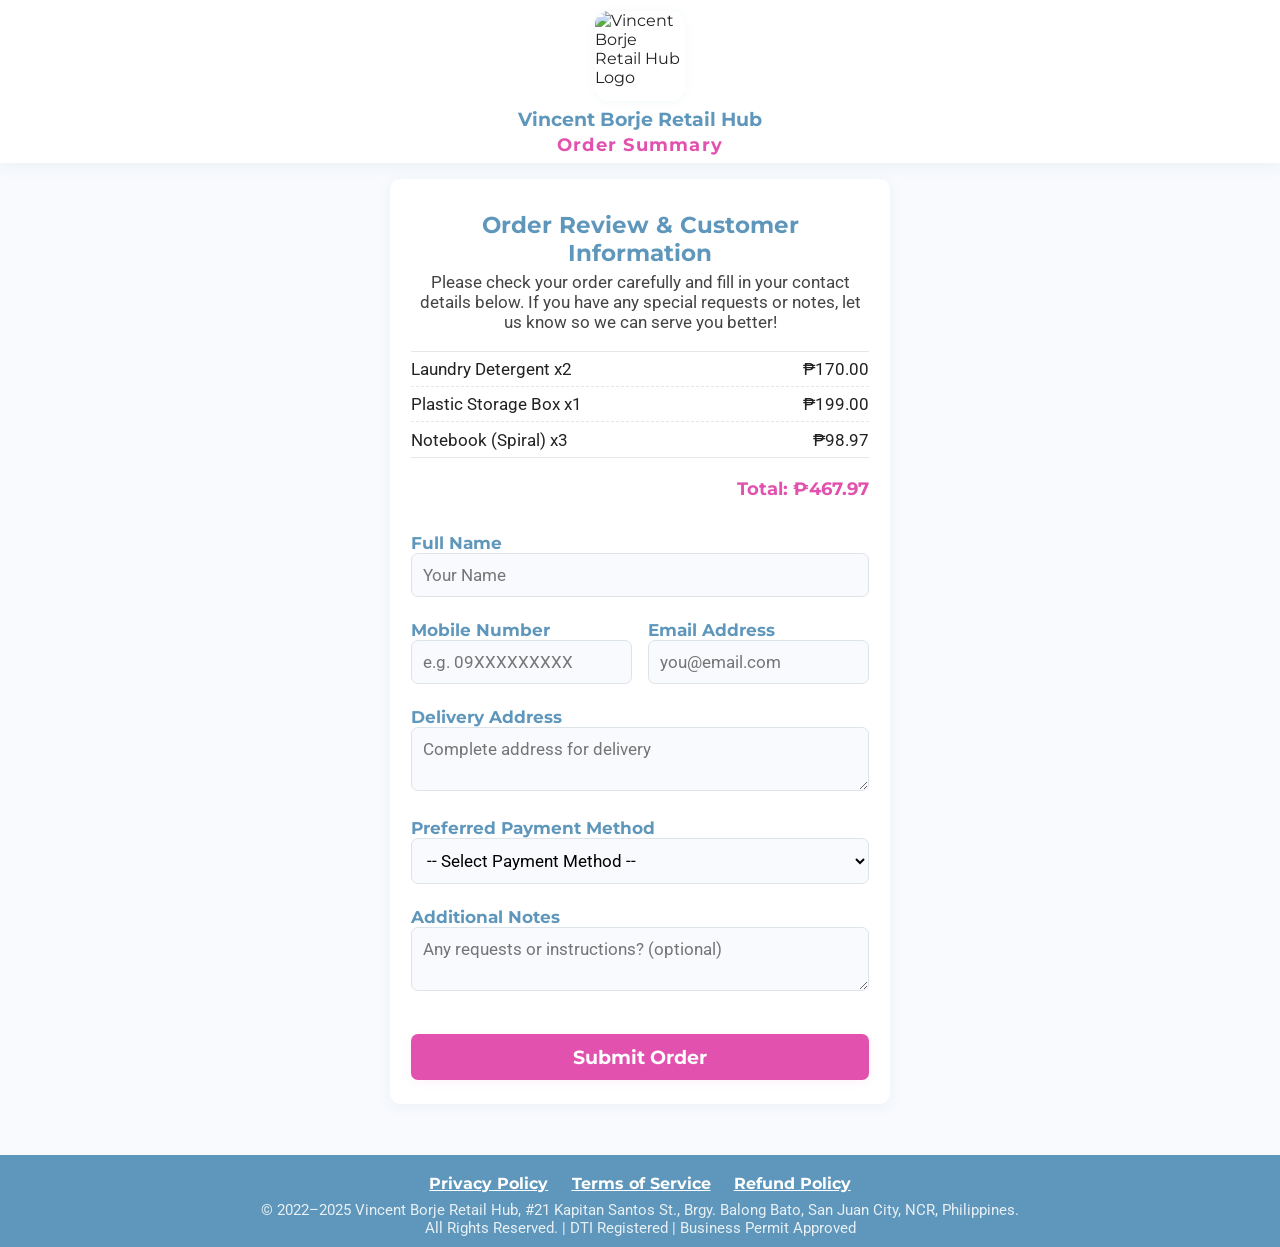
==== order-summary.html @ e7b09d07 "order-summary.html" ====
<!DOCTYPE html>
<html lang="en">
<head>
  <meta charset="UTF-8">
  <title>Order Summary | Vincent Borje Retail Hub</title>
  <meta name="viewport" content="width=device-width, initial-scale=1.0">
  <meta name="description" content="Review your order, provide your contact details, and confirm your purchase at Vincent Borje Retail Hub. Responsive, secure, and customer-focused checkout experience.">
  <link rel="icon" href="image/FAVICON.png" type="image/png">
  <link rel="stylesheet" href="https://fonts.googleapis.com/css?family=Montserrat:400,700|Roboto:400,700&display=swap">
  <style>
    :root {
      --primary-blue: #77a2c6;
      --accent-pink: #e251ad;
      --header-blue: #5e97bb;
      --bg-light: #f8fafd;
      --bg-white: #fff;
      --border-radius: 10px;
      --box-shadow: 0 2px 12px rgba(120,160,190,0.09);
      --success-green: #3cc77a;
      --danger-red: #e251ad;
    }
    html, body {
      margin: 0;
      padding: 0;
      font-family: 'Montserrat', 'Roboto', Arial, sans-serif;
      background: var(--bg-light);
      color: #222;
      min-height: 100vh;
      scroll-behavior: smooth;
    }
    header {
      background: var(--bg-white);
      box-shadow: 0 2px 14px rgba(120,160,190,0.11);
      display: flex;
      flex-direction: column;
      align-items: center;
      padding: 0.7rem 0 0.2rem 0;
      position: sticky;
      top: 0;
      z-index: 200;
      width: 100%;
    }
    .logo-wrap {
      display: flex;
      flex-direction: column;
      align-items: center;
      gap: 0.2rem;
      margin-bottom: 0.3rem;
    }
    .logo-wrap img {
      width: 90px;
      height: 90px;
      object-fit: contain;
      border-radius: 14px;
      background: #fff;
      box-shadow: 0 1px 10px rgba(120,160,190,0.08);
      margin-bottom: 0.2rem;
    }
    .logo-title {
      font-family: 'Montserrat', serif;
      font-size: 1.18rem;
      font-weight: 700;
      color: var(--header-blue);
      text-align: center;
    }
    .logo-sub {
      font-family: 'Montserrat', serif;
      font-size: 1.1rem;
      font-weight: 700;
      color: var(--accent-pink);
      text-align: center;
      letter-spacing: 0.07em;
    }
    main {
      width: 100%;
      max-width: 500px;
      margin: 1rem auto 0 auto;
      padding: 0 1rem;
      display: flex;
      flex-direction: column;
      gap: 2rem;
    }
    .summary-box {
      background: var(--bg-white);
      border-radius: var(--border-radius);
      box-shadow: var(--box-shadow);
      padding: 2rem 1.3rem 1.5rem 1.3rem;
      margin-bottom: 1.2rem;
    }
    .summary-title {
      color: var(--header-blue);
      font-size: 1.45rem;
      font-weight: 700;
      font-family: 'Montserrat', serif;
      margin-bottom: 0.3rem;
      text-align: center;
    }
    .summary-subtitle {
      color: #444;
      font-size: 1.07rem;
      font-family: 'Roboto', sans-serif;
      text-align: center;
      margin-bottom: 1.2rem;
    }
    .order-list {
      list-style: none;
      padding: 0;
      margin: 0 0 1.2rem 0;
      font-size: 1.05rem;
      border-top: 1px solid #e5e5ea;
      border-bottom: 1px solid #e5e5ea;
    }
    .order-list li {
      display: flex;
      justify-content: space-between;
      align-items: center;
      padding: 0.45rem 0;
      font-family: 'Roboto', sans-serif;
      color: #222;
    }
    .order-list li:not(:last-child) {
      border-bottom: 1px dashed #e5e5ea;
    }
    .order-total {
      font-weight: 700;
      color: var(--accent-pink);
      text-align: right;
      font-size: 1.13rem;
      margin-top: 0.7rem;
    }
    .checkout-form {
      margin-top: 2rem;
      display: flex;
      flex-direction: column;
      gap: 1.15rem;
    }
    .form-label {
      font-size: 1.07rem;
      color: var(--header-blue);
      margin-bottom: 0.25rem;
      font-weight: 700;
      font-family: 'Montserrat', serif;
    }
    .form-input, .form-select, .form-textarea {
      width: 100%;
      padding: 0.7rem;
      border-radius: 7px;
      border: 1px solid #dde4e9;
      font-size: 1.05rem;
      font-family: 'Roboto', sans-serif;
      margin-bottom: 0.2rem;
      box-sizing: border-box;
      background: #f8fafd;
      transition: border 0.15s;
    }
    .form-input:focus, .form-select:focus, .form-textarea:focus {
      outline: none;
      border-color: var(--primary-blue);
      background: #fff;
    }
    .form-row {
      display: flex;
      gap: 1rem;
    }
    .form-row > * {
      flex: 1 1 0;
    }
    .checkout-btn {
      background: var(--accent-pink);
      color: #fff;
      border: none;
      padding: 0.7rem 0;
      border-radius: 7px;
      font-weight: 700;
      font-size: 1.17rem;
      cursor: pointer;
      font-family: 'Montserrat', serif;
      margin-top: 1.1rem;
      box-shadow: 0 2px 10px rgba(226,81,173,0.08);
      transition: background 0.18s;
      width: 100%;
    }
    .checkout-btn:hover {
      background: var(--header-blue);
      color: #fff;
    }
    .confirmation-box {
      background: #f8fffa;
      border-radius: var(--border-radius);
      border: 1px solid var(--success-green);
      box-shadow: 0 2px 18px rgba(60,199,122,0.07);
      padding: 2rem 1.3rem;
      margin-bottom: 2rem;
      margin-top: 2rem;
      text-align: center;
      animation: fadeInConfirm 0.19s;
    }
    @keyframes fadeInConfirm {
      from { opacity: 0; transform: translateY(25px);}
      to { opacity: 1; transform: translateY(0);}
    }
    .confirmation-title {
      font-size: 1.35rem;
      color: var(--success-green);
      font-weight: 700;
      font-family: 'Montserrat', serif;
      margin-bottom: 0.7rem;
    }
    .confirmation-details {
      font-size: 1.09rem;
      color: #222;
      margin-bottom: 1.2rem;
      font-family: 'Roboto', sans-serif;
    }
    .payment-alert {
      background: #fff6fc;
      border-left: 5px solid var(--danger-red);
      border-radius: 6px;
      padding: 1.1rem 1rem;
      margin: 1.5rem 0;
      font-size: 1.06rem;
      color: var(--danger-red);
      font-family: 'Roboto', sans-serif;
    }
    /* Footer */
    footer {
      background: var(--header-blue);
      color: #fff;
      text-align: center;
      padding: 1.2rem 0 0.6rem 0;
      margin-top: 2rem;
      font-size: 1rem;
      font-family: 'Roboto', sans-serif;
    }
    .footer-links {
      margin-bottom: 0.5rem;
    }
    .footer-links a {
      color: #fff;
      text-decoration: underline;
      margin: 0 0.6rem;
      font-size: 1rem;
      font-family: 'Montserrat', serif;
      font-weight: 700;
    }
    .footer-links a:hover {
      color: var(--accent-pink);
    }
    .footer-info {
      font-size: 0.96rem;
      margin-top: 0.5rem;
      opacity: 0.86;
    }
    /* Responsive */
    @media (max-width: 650px) {
      main {
        max-width: 98vw;
        padding: 0 0.3rem;
      }
      .summary-box, .confirmation-box {
        padding: 1.2rem 0.5rem;
      }
    }
    @media (max-width: 450px) {
      .summary-title {
        font-size: 1.13rem;
      }
      .confirmation-title {
        font-size: 1.1rem;
      }
      .logo-wrap img {
        width: 60px;
        height: 60px;
      }
      .logo-title, .logo-sub {
        font-size: 1rem;
      }
    }
  </style>
</head>
<body>
  <header>
    <div class="logo-wrap">
      <img src="image/LOGO.png" alt="Vincent Borje Retail Hub Logo" />
      <div class="logo-title">Vincent Borje Retail Hub</div>
      <div class="logo-sub">Order Summary</div>
    </div>
  </header>
  <main>
    <div class="summary-box" id="orderSummaryBox">
      <div class="summary-title">Order Review & Customer Information</div>
      <div class="summary-subtitle">
        Please check your order carefully and fill in your contact details below. If you have any special requests or notes, let us know so we can serve you better!
      </div>
      <ul class="order-list" id="orderList">
        <li><span>Laundry Detergent x2</span><span>₱170.00</span></li>
        <li><span>Plastic Storage Box x1</span><span>₱199.00</span></li>
        <li><span>Notebook (Spiral) x3</span><span>₱98.97</span></li>
        <!-- Product items should be dynamically generated in production -->
      </ul>
      <div class="order-total" id="orderTotal">Total: ₱467.97</div>
      <form class="checkout-form" id="checkoutForm" autocomplete="off">
        <div>
          <label for="customerName" class="form-label">Full Name</label>
          <input type="text" id="customerName" name="customerName" class="form-input" required maxlength="100" placeholder="Your Name">
        </div>
        <div class="form-row">
          <div>
            <label for="customerPhone" class="form-label">Mobile Number</label>
            <input type="tel" id="customerPhone" name="customerPhone" class="form-input" required maxlength="20" pattern="^(09|\+639)\d{9}$" placeholder="e.g. 09XXXXXXXXX">
          </div>
          <div>
            <label for="customerEmail" class="form-label">Email Address</label>
            <input type="email" id="customerEmail" name="customerEmail" class="form-input" required maxlength="100" placeholder="you@email.com">
          </div>
        </div>
        <div>
          <label for="customerAddress" class="form-label">Delivery Address</label>
          <textarea id="customerAddress" name="customerAddress" class="form-textarea" required maxlength="200" placeholder="Complete address for delivery"></textarea>
        </div>
        <div>
          <label for="paymentMethod" class="form-label">Preferred Payment Method</label>
          <select id="paymentMethod" name="paymentMethod" class="form-select" required>
            <option value="">-- Select Payment Method --</option>
            <option value="Cash">Cash</option>
            <option value="GCash">GCash</option>
            <option value="Bank Transfer">Bank Transfer (BPI, Metrobank)</option>
            <option value="Maya">Maya (QR Payment)</option>
          </select>
        </div>
        <div>
          <label for="customerNotes" class="form-label">Additional Notes</label>
          <textarea id="customerNotes" name="customerNotes" class="form-textarea" maxlength="200" placeholder="Any requests or instructions? (optional)"></textarea>
        </div>
        <button type="submit" class="checkout-btn" id="submitOrderBtn">Submit Order</button>
      </form>
    </div>
    <div class="confirmation-box" id="confirmationBox" style="display:none;">
      <div class="confirmation-title">Thank You! Your Order Has Been Sent</div>
      <div class="confirmation-details">
        We appreciate your purchase. A member of our team will contact you soon to confirm your order details—including product colors, availability, and any other specifics.<br><br>
        Please check your messages and respond promptly to verify these details. Once confirmed, we'll send you a payment link based on your selected payment method.<br><br>
        <strong>Note:</strong> Payment must be completed within <strong>24 hours</strong> to secure your order. Orders not paid within this period will be cancelled automatically.
      </div>
      <div class="payment-alert">
        For assistance or questions, contact us at <a href="mailto:contact@vincentborjeretail.com" style="color:var(--danger-red);text-decoration:underline;">contact@vincentborjeretail.com</a> or call <strong>+63 945 824 7103</strong>.<br>
        We’re here to help!
      </div>
    </div>
  </main>
  <footer>
    <div class="footer-links">
      <a href="privacy-policy.html">Privacy Policy</a>
      <a href="terms.html">Terms of Service</a>
      <a href="refund-policy.html">Refund Policy</a>
    </div>
    <div class="footer-info">
      &copy; 2022–2025 Vincent Borje Retail Hub, #21 Kapitan Santos St., Brgy. Balong Bato, San Juan City, NCR, Philippines.<br>
      All Rights Reserved. | DTI Registered | Business Permit Approved
    </div>
  </footer>
  <script>
    // Responsive sticky header
    (function(){
      const header = document.querySelector('header');
      function onScroll() {
        if(window.scrollY > 0) {
          header.classList.add('sticky');
        } else {
          header.classList.remove('sticky');
        }
      }
      window.addEventListener('scroll', onScroll);
    })();

    // Checkout form submission and confirmation
    document.getElementById('checkoutForm').addEventListener('submit', function(e){
      e.preventDefault();
      document.getElementById('orderSummaryBox').style.display = 'none';
      document.getElementById('confirmationBox').style.display = 'block';
      window.scrollTo({ top: 0, behavior: 'smooth' });
    });

    // Optionally, update order list and total dynamically from localStorage or passed data
    // For demonstration purposes, the items are static in this example.
  </script>
</body>
</html>
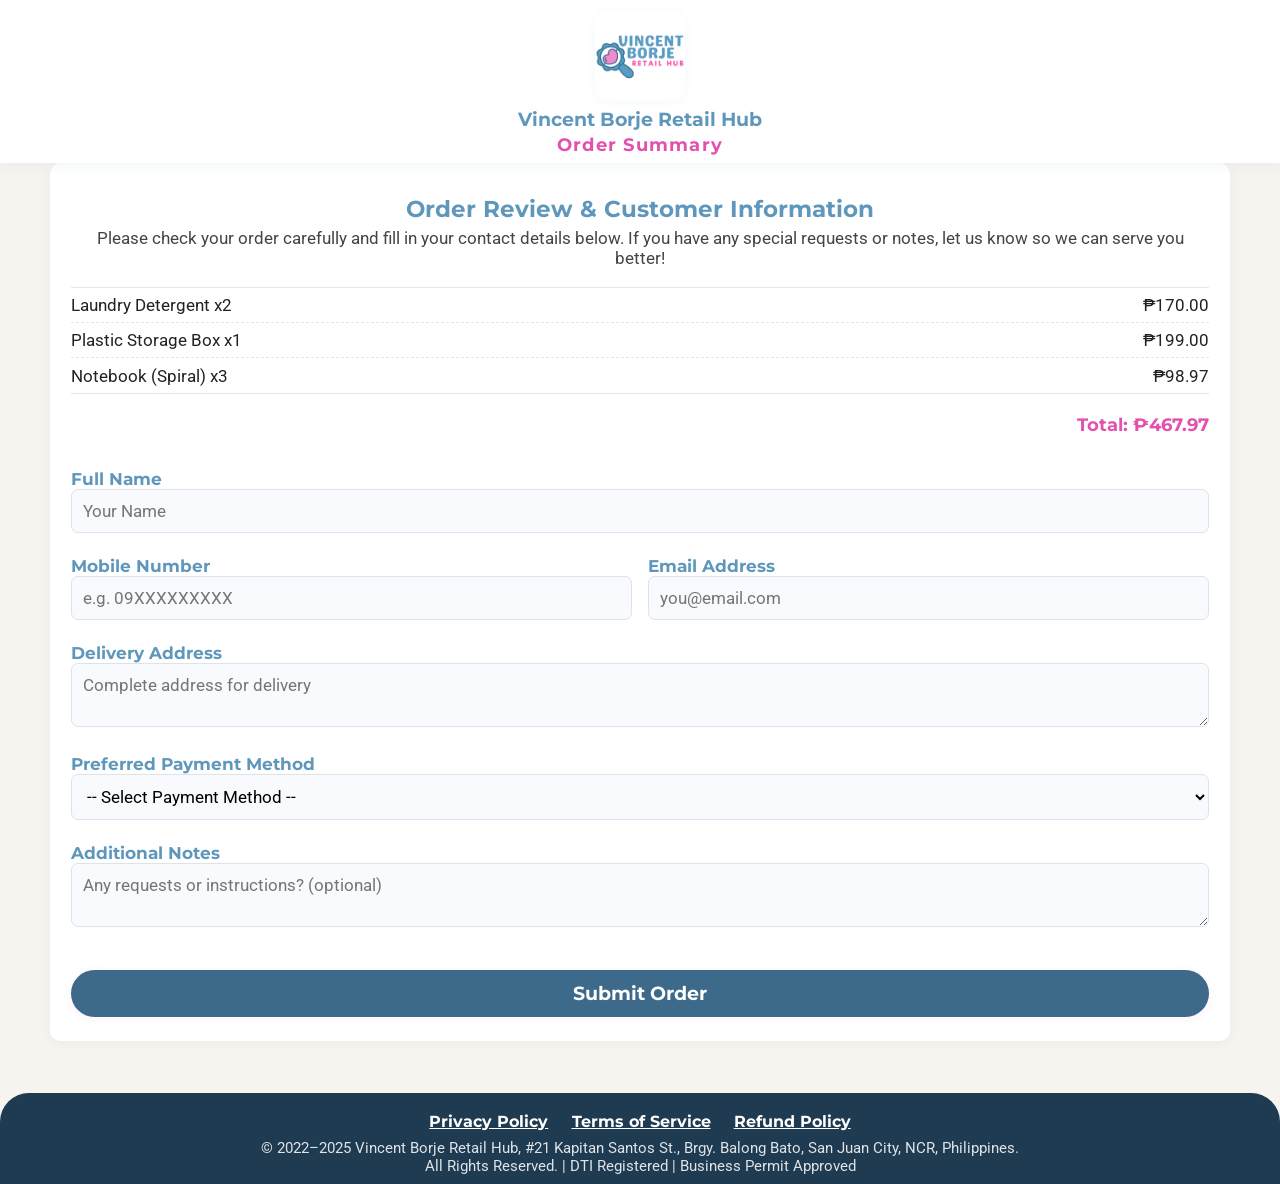
==== commit 52dde78f: "Update site content and fix business registration data Co-Authored-By: Claude Sonnet 5 <noreply@anth" ====
--- a/order-summary.html
+++ b/order-summary.html
@@ -5,7 +5,7 @@
   <title>Order Summary | Vincent Borje Retail Hub</title>
   <meta name="viewport" content="width=device-width, initial-scale=1.0">
   <meta name="description" content="Review your order, provide your contact details, and confirm your purchase at Vincent Borje Retail Hub. Responsive, secure, and customer-focused checkout experience.">
-  <link rel="icon" href="image/FAVICON.png" type="image/png">
+  <link rel="icon" href="image/LOGO.png" type="image/png">
   <link rel="stylesheet" href="https://fonts.googleapis.com/css?family=Montserrat:400,700|Roboto:400,700&display=swap">
   <style>
     :root {
@@ -277,6 +277,7 @@
       }
     }
   </style>
+  <link rel="stylesheet" href="polish.css">
 </head>
 <body>
   <header>
@@ -343,7 +344,7 @@
         <strong>Note:</strong> Payment must be completed within <strong>24 hours</strong> to secure your order. Orders not paid within this period will be cancelled automatically.
       </div>
       <div class="payment-alert">
-        For assistance or questions, contact us at <a href="mailto:contact@vincentborjeretail.com" style="color:var(--danger-red);text-decoration:underline;">contact@vincentborjeretail.com</a> or call <strong>+63 945 824 7103</strong>.<br>
+        For assistance or questions, contact us at <a href="mailto:info@vincentborje.store" style="color:var(--danger-red);text-decoration:underline;">info@vincentborje.store</a> or call <strong>+63 945 824 7103</strong>.<br>
         We’re here to help!
       </div>
     </div>
--- a/polish.css
+++ b/polish.css
@@ -0,0 +1,93 @@
+:root {
+  --steel: #3d6a8a;
+  --steel-deep: #1f3b52;
+  --rust: #c05a3c;
+  --cream: #f7f4ef;
+  --card: #fff;
+  --ink: #26323a;
+  --muted: #6b7680;
+  --line: #e1e6e9;
+  --radius: 1.2rem;
+  --shadow: 0 20px 42px -26px rgba(31,59,82,.4);
+  --display: 'Kanit', 'Montserrat', sans-serif;
+}
+html { scroll-behavior: smooth; }
+body { background: var(--cream); color: var(--ink); -webkit-font-smoothing: antialiased; }
+section[id] { scroll-margin-top: 160px; }
+h1, h2, h3, .logo-text-main { font-family: var(--display); }
+
+/* Header */
+#stickyHeader { background: rgba(247,244,239,.95); backdrop-filter: blur(6px); box-shadow: none; border-bottom: 1px solid var(--line); padding: .8rem 1.5rem; }
+.logo-branding img { width: 42px; height: 42px; border-radius: 50%; }
+.logo-text-main { font-size: 1.05rem; letter-spacing: .02em; color: var(--steel-deep); }
+.logo-text-sub { font-size: .7rem; letter-spacing: .1em; color: var(--rust); }
+.logo-text-retail { display: none; }
+#mainNav a { font-weight: 700; font-size: .86rem; color: var(--ink); }
+#mainNav a.active, #mainNav a:hover { background: #eef3f6 !important; color: var(--steel) !important; }
+
+main { max-width: 1180px; margin: 0 auto; padding: 0 1.5rem; }
+main > section { margin-bottom: clamp(3.2rem, 7vw, 5.5rem); }
+main h2 { font-size: clamp(1.8rem, 3.6vw, 2.6rem); color: var(--steel-deep); margin-bottom: 1.2rem; }
+
+/* Hero */
+.hero {
+  background: linear-gradient(150deg, var(--steel) 0%, var(--steel-deep) 100%); color: #dde8ef;
+  border-radius: 1.8rem; padding: clamp(2rem, 5vw, 3.8rem) 1.5rem; margin-top: 1.6rem; box-shadow: var(--shadow);
+  max-width: 1180px; margin-left: auto; margin-right: auto; text-align: center;
+}
+.hero h1 { color: #fff; font-size: clamp(2rem, 4vw, 3rem); }
+.hero h2 { color: var(--rust); font-weight: 500; font-size: 1.15rem; margin: .6rem 0 1.2rem; background: none; }
+.hero p { color: #c4d4e0; max-width: 62ch; margin: 0 auto .8rem; }
+.hero .tagline { display: inline-block; background: var(--rust); color: #fff; font-weight: 700; padding: .5rem 1.3rem; border-radius: 999px; margin-top: 1rem; }
+
+/* About */
+#about .about-details { background: var(--card); border: 1px solid var(--line); border-radius: 1.6rem; padding: clamp(1.8rem,4vw,3rem); }
+.about-list { list-style: none; margin-top: 1.2rem; display: grid; gap: .5rem; background: var(--card); border: 1px solid var(--line); border-radius: 1.3rem; padding: 1.4rem; }
+.about-list li { font-size: .9rem; border-bottom: 1px solid var(--line); padding-bottom: .5rem; }
+.about-list li:last-child { border-bottom: none; padding-bottom: 0; }
+.about-list strong { color: var(--steel); }
+
+/* Products */
+#products > div:first-of-type { background: var(--card); border: 1px solid var(--line); border-radius: 1.3rem; padding: 1.4rem 1.6rem; margin-bottom: 1.2rem; }
+#products > ul { background: var(--card); border: 1px solid var(--line); border-radius: 1.3rem; padding: 1.4rem 1.6rem; margin: 0 0 1.4rem; list-style: none; display: grid; gap: .7rem; }
+#products > ul strong { color: var(--steel); }
+.products-grid { display: grid; grid-template-columns: repeat(4, 1fr); gap: 1.2rem; }
+.product-card { background: var(--card); border: none; border-radius: 1.1rem; box-shadow: var(--shadow); padding: 0 0 1.2rem; overflow: hidden; transition: transform .2s; }
+.product-card:hover { transform: translateY(-5px); }
+.product-card img { width: 100%; height: 150px; object-fit: contain; background: var(--cream); padding: .9rem; margin-bottom: .8rem; }
+.product-title { font-family: var(--display); color: var(--steel-deep); font-size: 1rem; padding: 0 1rem; }
+.product-desc { color: var(--muted); font-size: .8rem; padding: .3rem 1rem 0; }
+.product-info { color: var(--muted); font-size: .76rem; padding: .35rem 1rem 0; }
+.product-price { color: var(--rust); font-weight: 800; font-size: 1.1rem; padding: .4rem 1rem .8rem; }
+.add-to-cart-btn { margin: 0 1rem; width: calc(100% - 2rem); background: var(--steel); color: #fff; border: none; border-radius: 999px; padding: .65rem; font-weight: 700; cursor: pointer; }
+.add-to-cart-btn:hover { background: var(--rust); }
+
+/* Cart */
+.cart-section { background: var(--card); border: 1px solid var(--line); border-radius: 1.3rem; padding: 1.8rem; }
+.cart-section h3 { color: var(--steel-deep); }
+.checkout-btn { background: var(--steel); color: #fff; border: none; border-radius: 999px; padding: .75rem 1.4rem; font-weight: 700; cursor: pointer; }
+.checkout-btn:hover { background: var(--rust); }
+.floating-cart-btn { background: var(--steel); box-shadow: 0 14px 28px -8px rgba(61,106,138,.6); border-radius: 50%; }
+.cart-modal { border-radius: 1.3rem; }
+
+/* Contact */
+#contact { background: var(--steel-deep); color: #dde8ef; border-radius: 1.6rem; padding: clamp(1.8rem,4vw,3rem); }
+#contact .contact-details { color: #dde8ef; }
+#contact h2 { color: #fff; }
+#contact strong { color: #f0c9ba; }
+#contact ul { list-style: none; margin: .6rem 0 0; display: flex; flex-wrap: wrap; gap: .5rem; }
+#contact li { background: rgba(255,255,255,.08); border-radius: 999px; padding: .35rem .9rem; font-size: .85rem; }
+
+/* Testimonials + FAQ generic */
+main > section:nth-last-child(2), main > section:last-child { background: var(--card); border: 1px solid var(--line); border-radius: 1.3rem; padding: clamp(1.6rem,4vw,2.4rem); }
+
+footer { background: var(--steel-deep); border-radius: 1.8rem 1.8rem 0 0; }
+
+@media (max-width: 1000px) {
+  .products-grid { grid-template-columns: 1fr 1fr; }
+}
+@media (max-width: 600px) {
+  .products-grid { grid-template-columns: 1fr; }
+  .hero { border-radius: 1.4rem; }
+}
+@media (prefers-reduced-motion: reduce) { html { scroll-behavior: auto; } * { transition: none !important; } }
